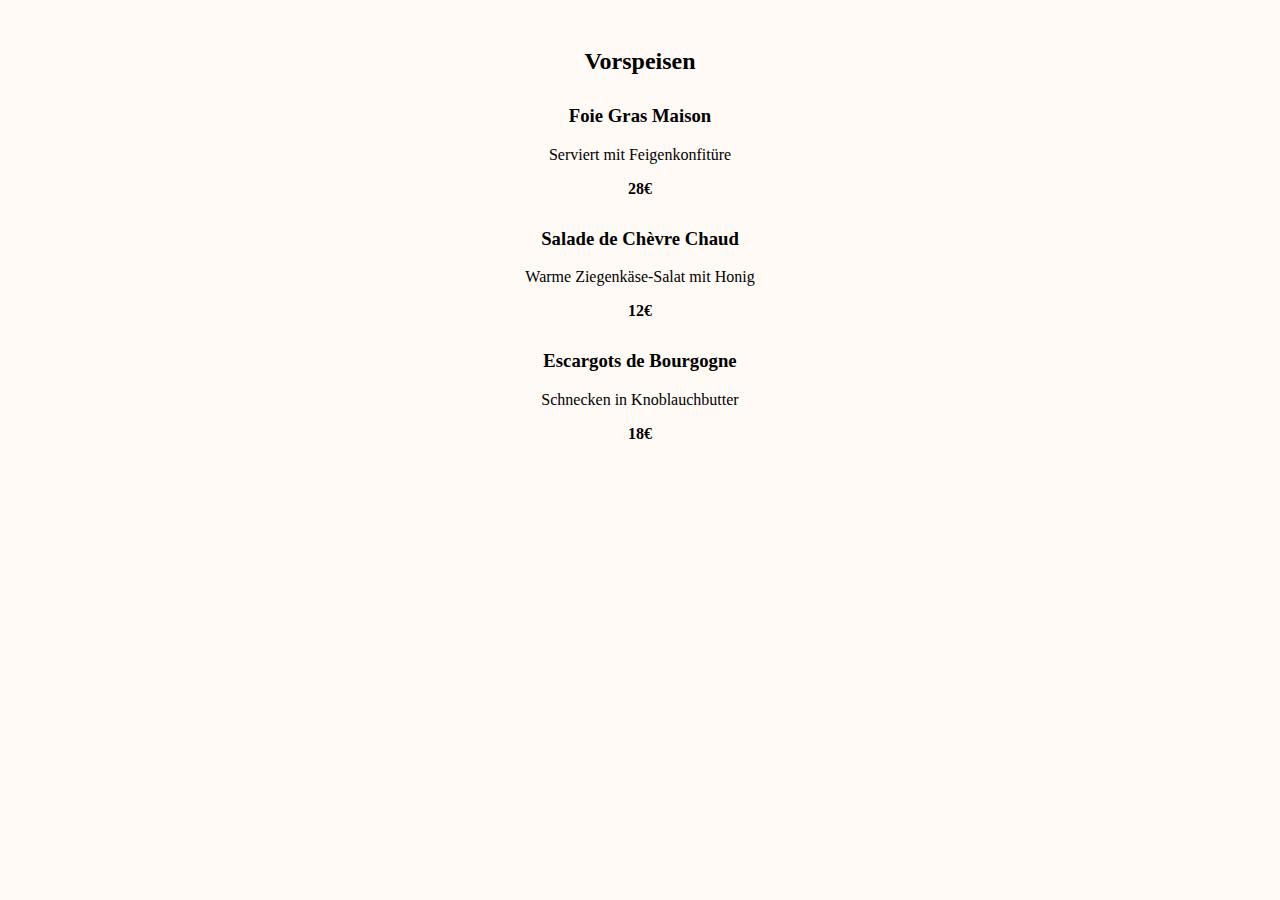
==== resautrant/hauptspeisen.html @ 81ab3046 "F" ====
<!DOCTYPE html>
<html lang="de">
<head>
  <meta charset="UTF-8">
  <title>Vorspeisen</title>
  <style>
    body { font-family: 'Playfair Display', serif; padding: 20px; background: #fffaf5; }
    h2 { text-align: center; }
    .menu-item { text-align: center; margin: 30px 0; }
  </style>
</head>
<body>
  <h2>Vorspeisen</h2>
  <div class="menu-item">
    <h3>Foie Gras Maison</h3>
    <p>Serviert mit Feigenkonfitüre</p>
    <strong>28€</strong>
  </div>
  <div class="menu-item">
    <h3>Salade de Chèvre Chaud</h3>
    <p>Warme Ziegenkäse-Salat mit Honig</p>
    <strong>12€</strong>
  </div>
  <div class="menu-item">
    <h3>Escargots de Bourgogne</h3>
    <p>Schnecken in Knoblauchbutter</p>
    <strong>18€</strong>
  </div>
</body>
</html>
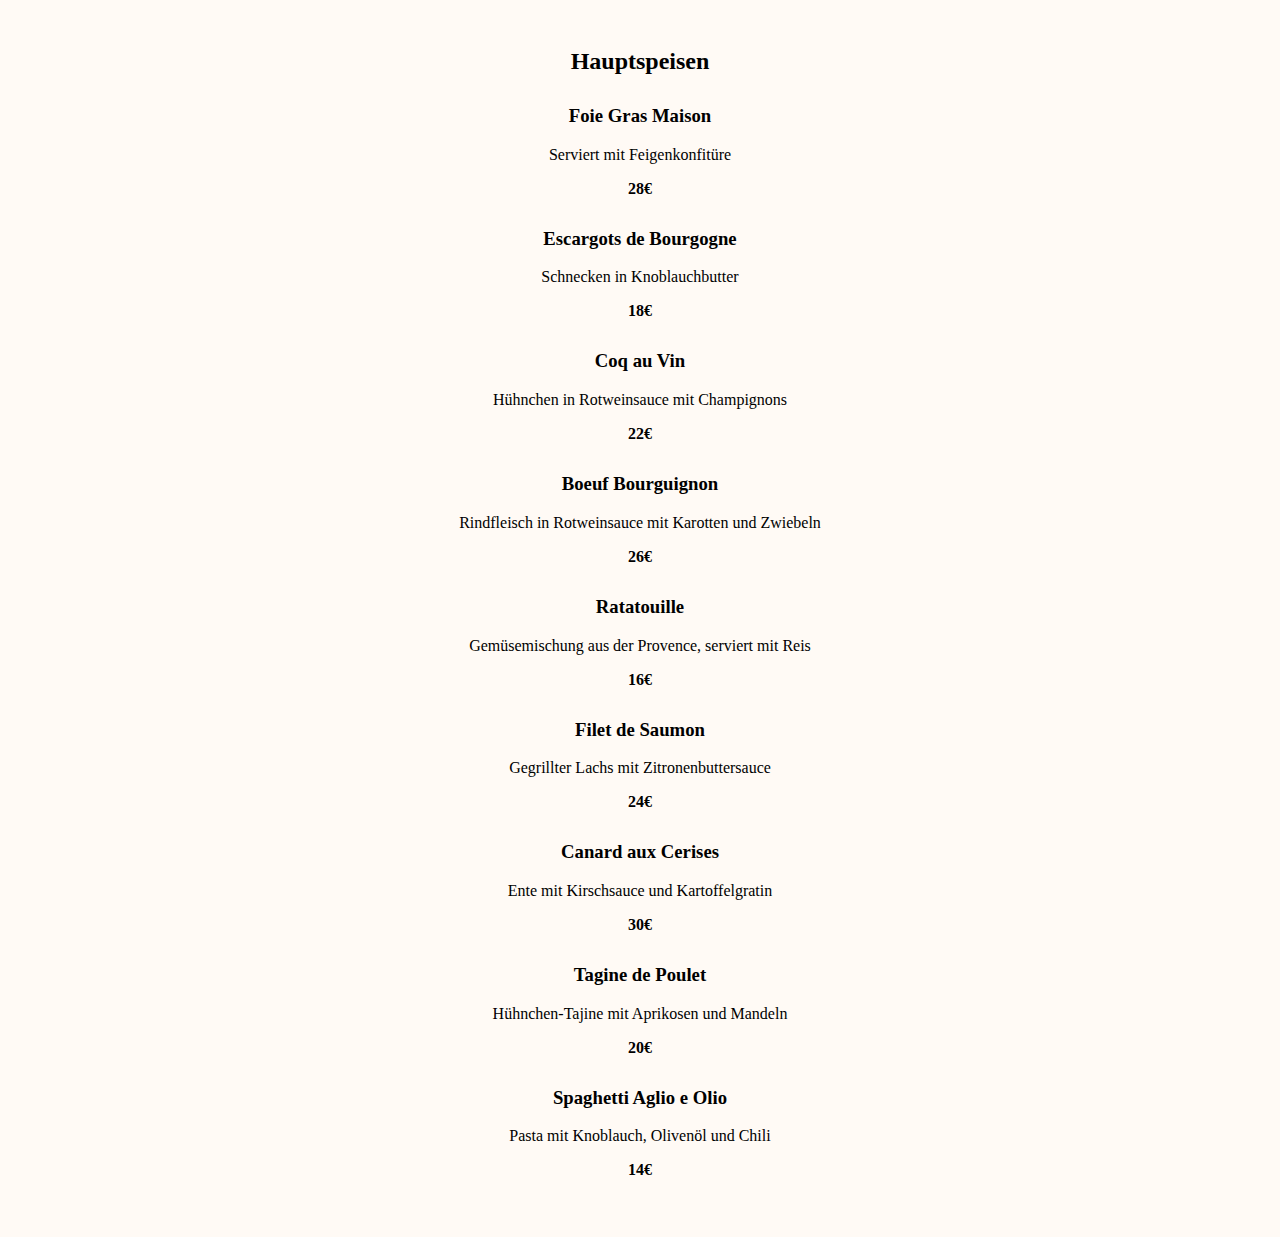
==== commit 18f919a5: "F" ====
--- a/resautrant/hauptspeisen.html
+++ b/resautrant/hauptspeisen.html
@@ -2,7 +2,7 @@
 <html lang="de">
 <head>
   <meta charset="UTF-8">
-  <title>Vorspeisen</title>
+  <title>Hauptspeisen</title>
   <style>
     body { font-family: 'Playfair Display', serif; padding: 20px; background: #fffaf5; }
     h2 { text-align: center; }
@@ -10,21 +10,51 @@
   </style>
 </head>
 <body>
-  <h2>Vorspeisen</h2>
+  <h2>Hauptspeisen</h2>
   <div class="menu-item">
     <h3>Foie Gras Maison</h3>
     <p>Serviert mit Feigenkonfitüre</p>
     <strong>28€</strong>
   </div>
-  <div class="menu-item">
-    <h3>Salade de Chèvre Chaud</h3>
-    <p>Warme Ziegenkäse-Salat mit Honig</p>
-    <strong>12€</strong>
-  </div>
-  <div class="menu-item">
+    <div class="menu-item">
     <h3>Escargots de Bourgogne</h3>
     <p>Schnecken in Knoblauchbutter</p>
     <strong>18€</strong>
   </div>
+  <div class="menu-item">
+    <h3>Coq au Vin</h3>
+    <p>Hühnchen in Rotweinsauce mit Champignons</p>
+    <strong>22€</strong>
+  </div>
+  <div class="menu-item">
+    <h3>Boeuf Bourguignon</h3>
+    <p>Rindfleisch in Rotweinsauce mit Karotten und Zwiebeln</p>
+    <strong>26€</strong>
+  </div>
+  <div class="menu-item">
+    <h3>Ratatouille</h3>
+    <p>Gemüsemischung aus der Provence, serviert mit Reis</p>
+    <strong>16€</strong>
+  </div>
+  <div class="menu-item">
+    <h3>Filet de Saumon</h3>
+    <p>Gegrillter Lachs mit Zitronenbuttersauce</p>
+    <strong>24€</strong>
+  </div>
+  <div class="menu-item">
+    <h3>Canard aux Cerises</h3>
+    <p>Ente mit Kirschsauce und Kartoffelgratin</p>
+    <strong>30€</strong>
+  </div>
+  <div class="menu-item">
+    <h3>Tagine de Poulet</h3>
+    <p>Hühnchen-Tajine mit Aprikosen und Mandeln</p>
+    <strong>20€</strong>
+  </div>
+  <div class="menu-item">
+    <h3>Spaghetti Aglio e Olio</h3>
+    <p>Pasta mit Knoblauch, Olivenöl und Chili</p>
+    <strong>14€</strong>
+  </div>
 </body>
-</html>
+</html>